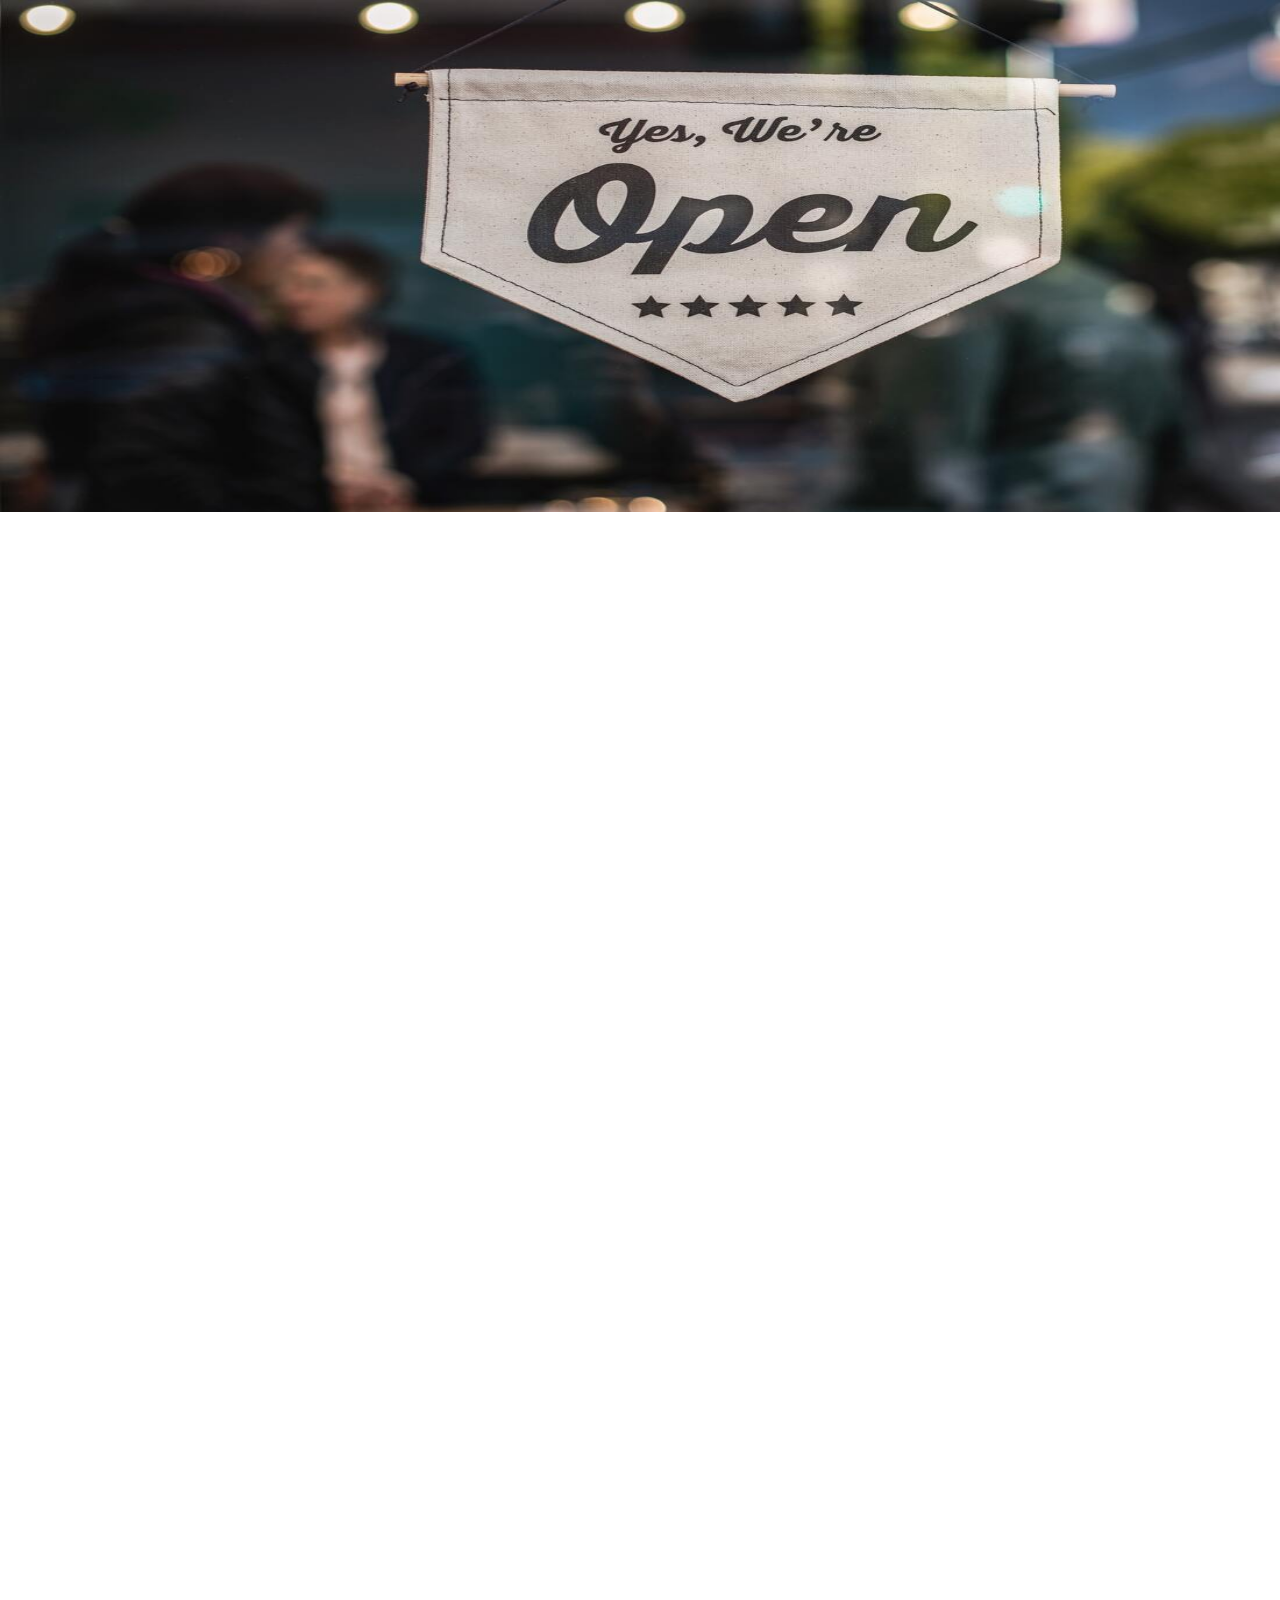
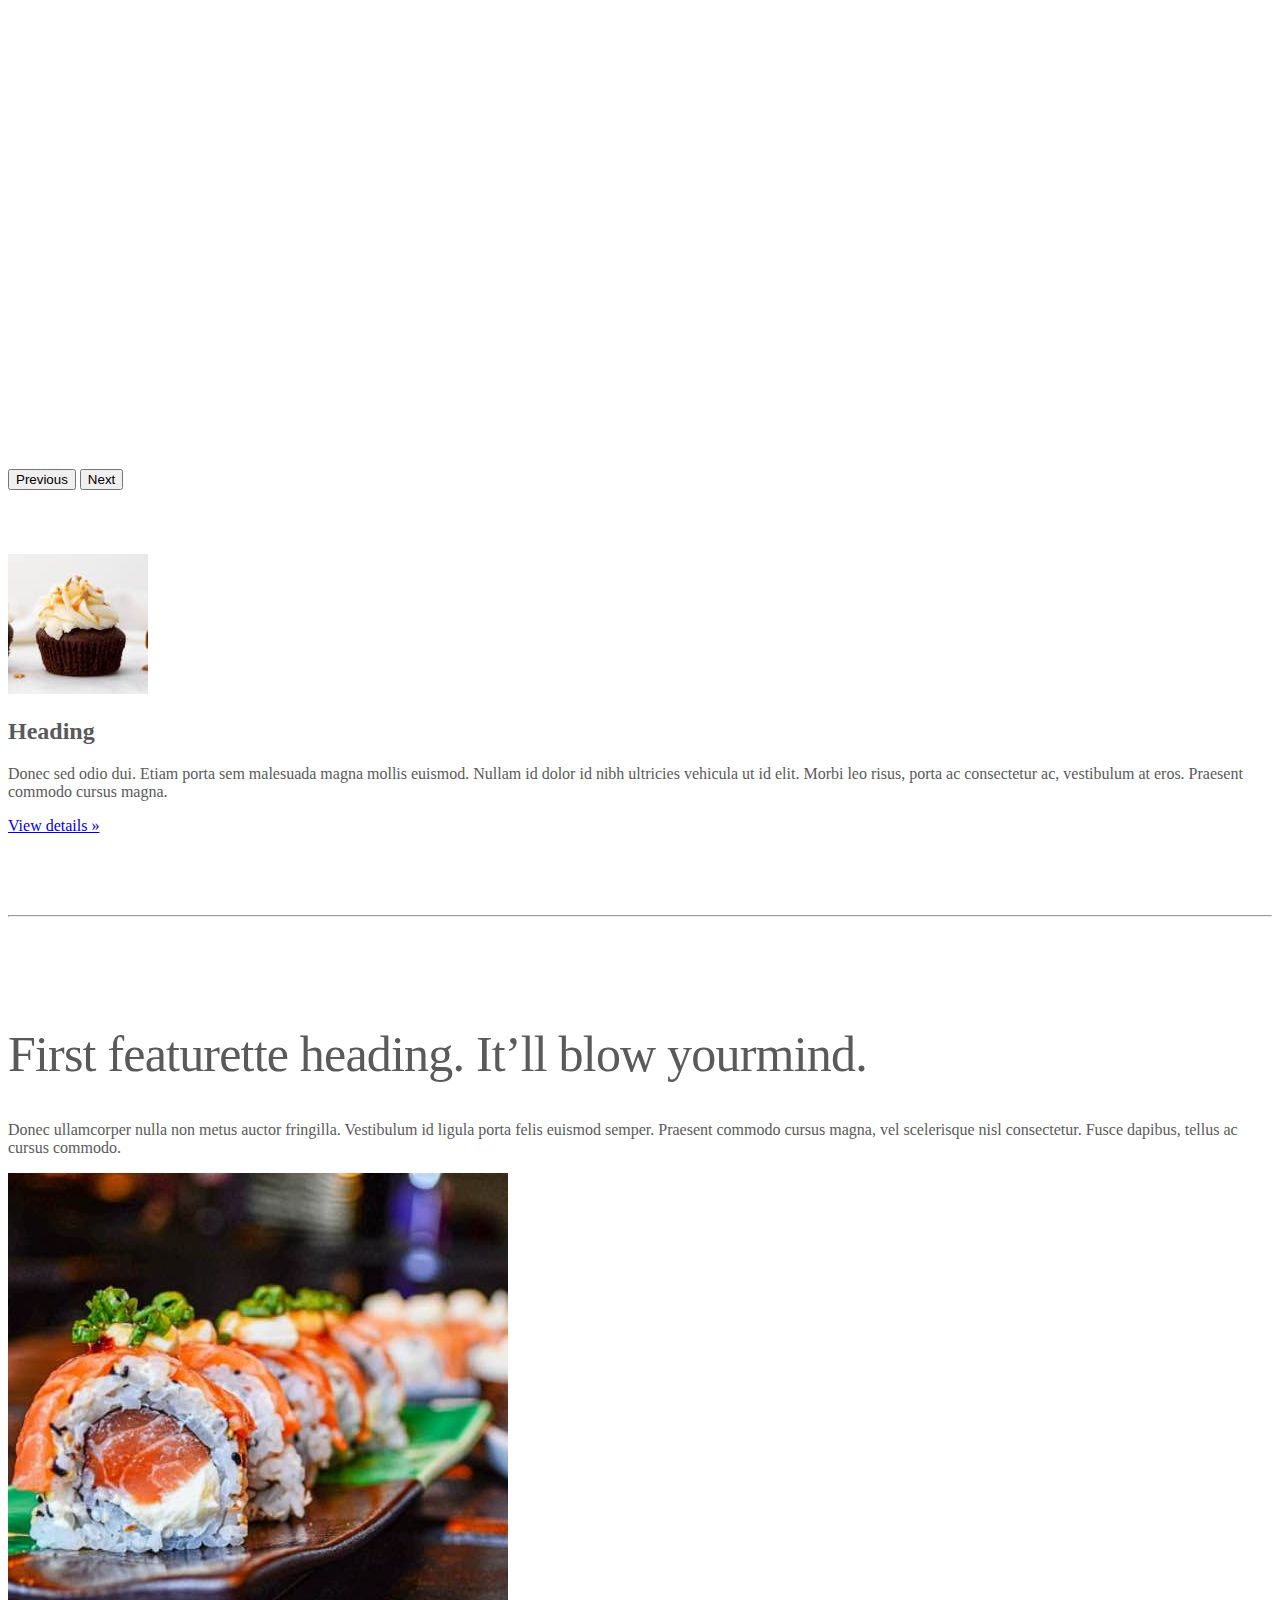
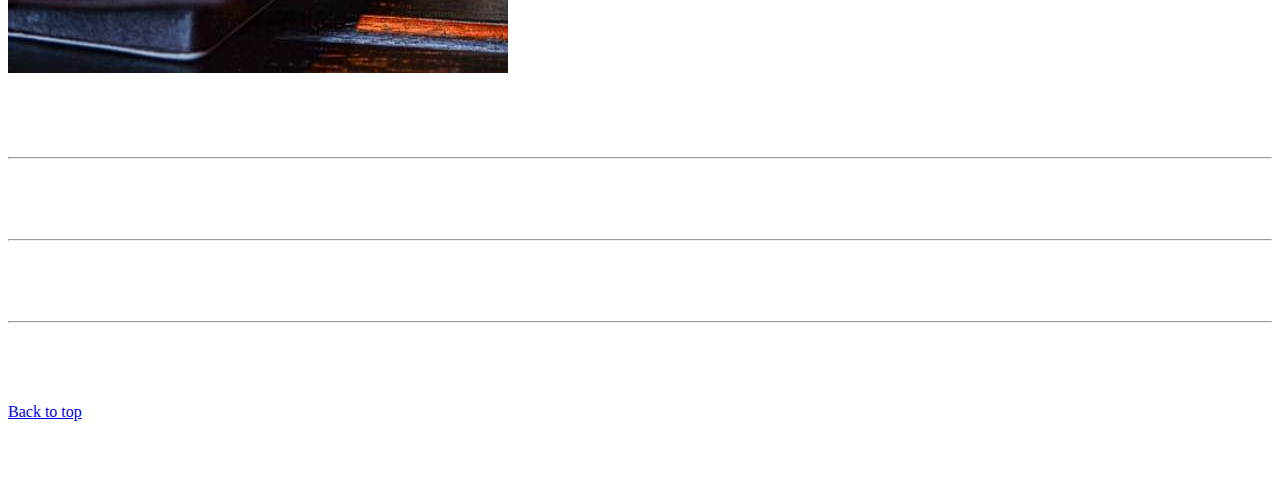
==== kadai_003/index_for_student.html @ e1042e6d "Add files via upload" ====
<!doctype html>
<html lang="en">
  <head>
    <meta charset="utf-8">
    <meta name="viewport" content="width=device-width, initial-scale=1">
    <meta name="description" content="">
    <meta name="author" content="Mark Otto, Jacob Thornton, and Bootstrap contributors">
    <meta name="generator" content="Hugo 0.79.0">
    <title>Carousel Template · Bootstrap v5.0</title>
    <link rel="canonical" href="https://getbootstrap.com/docs/5.0/examples/carousel/">
    <!-- ************************************************ bootstrap.min.cssの読み込み -->
    <link href="https://cdn.jsdelivr.net/npm/bootstrap@5.0.0-beta1/dist/css/bootstrap.min.css" rel="stylesheet" integrity="sha384-giJF6kkoqNQ00vy+HMDP7azOuL0xtbfIcaT9wjKHr8RbDVddVHyTfAAsrekwKmP1" crossorigin="anonymous">
    <!-- ************************************************ carousel.cssの読み込み -->
    <link href="carousel.css" rel="stylesheet">
    <!-- ************************************************ bootstrap.bundle.min.jsの読み込み -->
    <script src="https://cdn.jsdelivr.net/npm/bootstrap@5.0.0-beta1/dist/js/bootstrap.bundle.min.js" integrity="sha384-ygbV9kiqUc6oa4msXn9868pTtWMgiQaeYH7/t7LECLbyPA2x65Kgf80OJFdroafW" crossorigin="anonymous" defer></script>
  </head>
  <body>
    <main>
      <!-- ************************************************ カールセル開始 -->
      <!-- <div id="myCarousel" class="carousel slide" data-bs-ride="carousel"> -->
        <div id="myCarousel" class="carousel slide carousel-fade" data-bs-ride="carousel">
        <!-- <div class="carousel-inner"> -->
          <div class="carousel-inner">
          <!-- <div class="carousel-item active"> -->
            <div class="carousel-item active">
            <img src="img/top_1.jpg" alt="サンプル画像1">
            <div class="container">
              <!-- <div class="carousel-caption"> -->
                <div class="carousel-caption">
                <h1>Example headline.</h1>
                <p>Cras justo odio, dapibus ac facilisis in, egestas eget quam. Donec id elit non mi porta gravida at eget
                  metus. Nullam id dolor id nibh ultricies vehicula ut id elit.</p>
                <!-- <p><a class="btn btn-lg btn-primary" href="#" role="button">Sign up today</a></p> -->
                <p><a class="btn btn-lg btn-primary" href="#" role="button">Sign up today</a></p>
              </div>
            </div>
          </div>
          <div id="carouselExampleFade" class="carousel slide carousel-fade" data-bs-ride="carousel">
            <div class="carousel-inner">
              <div class="carousel-item active">
                <img src="..." class="d-block w-100" alt="...">
              </div>
              <div class="carousel-item">
                <img src="img/top_2.jpg" class="d-block w-100" alt="...">
              </div>
              <div class="carousel-item">
                <img src="img/top_3.jpg" class="d-block w-100" alt="...">
              </div>
            </div>
            <button class="carousel-control-prev" type="button" data-bs-target="#carouselExampleFade" data-bs-slide="prev">
              <span class="carousel-control-prev-icon" aria-hidden="true"></span>
              <span class="visually-hidden">Previous</span>
            </button>
            <button class="carousel-control-next" type="button" data-bs-target="#carouselExampleFade" data-bs-slide="next">
              <span class="carousel-control-next-icon" aria-hidden="true"></span>
              <span class="visually-hidden">Next</span>
            </button>
          </div>
        </div>
      </div>
      <!-- ************************************************ カールセル終了 -->
      <!-- <div class="container marketing"> -->
      <div class="">
        <!-- <div class="row"> -->
        <div class="">
          <!-- <div class="col-lg-4"> -->
          <div class="">
            <img src="img/cake.jpg" class="rounded-circle" alt="サンプル画像2">
            <h2>Heading</h2>
            <p>Donec sed odio dui. Etiam porta sem malesuada magna mollis euismod. Nullam id dolor id nibh ultricies
              vehicula ut id elit. Morbi leo risus, porta ac consectetur ac, vestibulum at eros. Praesent commodo cursus
              magna.</p>
            <!-- <p><a class="btn btn-secondary" href="#" role="button">View details &raquo;</a></p> -->
            <p><a class="" href="#" role="button">View details &raquo;</a></p>
          </div>
        </div>
        <hr class="featurette-divider">
        <!-- <div class="row"> -->
        <div class="">
          <!-- <div class="col-md-7"> -->
          <div class="">
            <!-- <h2 class="featurette-heading">First featurette heading. <span class="text-muted">It’ll blow yourmind.</span> -->
            <h2 class="featurette-heading">First featurette heading. <span class="">It’ll blow yourmind.</span></h2>
            <!-- <p class="lead">Donec ullamcorper nulla non metus auctor fringilla. Vestibulum id ligula porta felis
              euismod
              semper. Praesent commodo cursus magna, vel scelerisque nisl consectetur. Fusce dapibus, tellus ac cursus
              commodo.</p> -->
            <p class="">
              Donec ullamcorper nulla non metus auctor fringilla. Vestibulum id ligula porta felis
              euismod
              semper. Praesent commodo cursus magna, vel scelerisque nisl consectetur. Fusce dapibus, tellus ac cursus
              commodo.
            </p>
          </div>
          <!-- <div class="col-md-5"> -->
          <div class="">
            <!-- <img src="img/sushi.jpg" class="img-fluid" alt=""> -->
            <img src="img/sushi.jpg" class="" alt="サンプル画像3">
          </div>
        </div>
        <hr class="featurette-divider">
        <!-- ここにもう一つ左右を反転させたものを作ります。 -->
        <hr class="featurette-divider">
        <!-- ここにもう一つ左右を反転させたものを作ります。 -->
        <hr class="featurette-divider">
        <footer class="container">
          <!-- <p class="float-end"><a href="#">Back to top</a></p> -->
          <p class=""><a href="#">Back to top</a></p>
        </footer>
      </div>
    </main>
  </body>

</html>
---- kadai_003/carousel.css ----
/* ----------------------------------------------- 全体の文字色修正と下部の余白の調整 */
body {
  /* padding-top: 3rem; */
  padding-bottom: 3rem;
  color: #5a5a5a;
}

/* ----------------------------------------------- カルーセルのカスタマイズ */
.carousel {
  margin-bottom: 4rem;
}

.carousel-caption {
  bottom: 3rem;
  z-index: 10;
}

.carousel-item {
  height: 32rem;
}

.carousel-item > img {
  position: absolute;
  top: 0;
  left: 0;
  min-width: 100%;
  height: 32rem;
}

/* ----------------------------------------------- マーケティングコンテンツ */
.marketing .col-lg-4 {
  margin-bottom: 1.5rem;
  text-align: center;
}

.marketing h2 {
  font-weight: 400;
}

/* rtl:begin:ignore */
.marketing .col-lg-4 p {
  margin-right: .75rem;
  margin-left: .75rem;
}

/* rtl:end:ignore */

/* ----------------------------------------------- フィーチャーレット */
.featurette-divider {
  margin: 5rem 0;
  /* Space out the Bootstrap <hr> more */
}

.featurette-heading {
  font-weight: 300;
  line-height: 1;
  /* rtl:remove */
  letter-spacing: -.05rem;
}

/* ----------------------------------------------- レスポンシブデザイン */
@media (min-width: 40em) {
  .carousel-caption p {
    margin-bottom: 1.25rem;
    font-size: 1.25rem;
    line-height: 1.4;
  }

  .featurette-heading {
    font-size: 50px;
  }
}

@media (min-width: 62em) {
  .featurette-heading {
    margin-top: 7rem;
  }
}
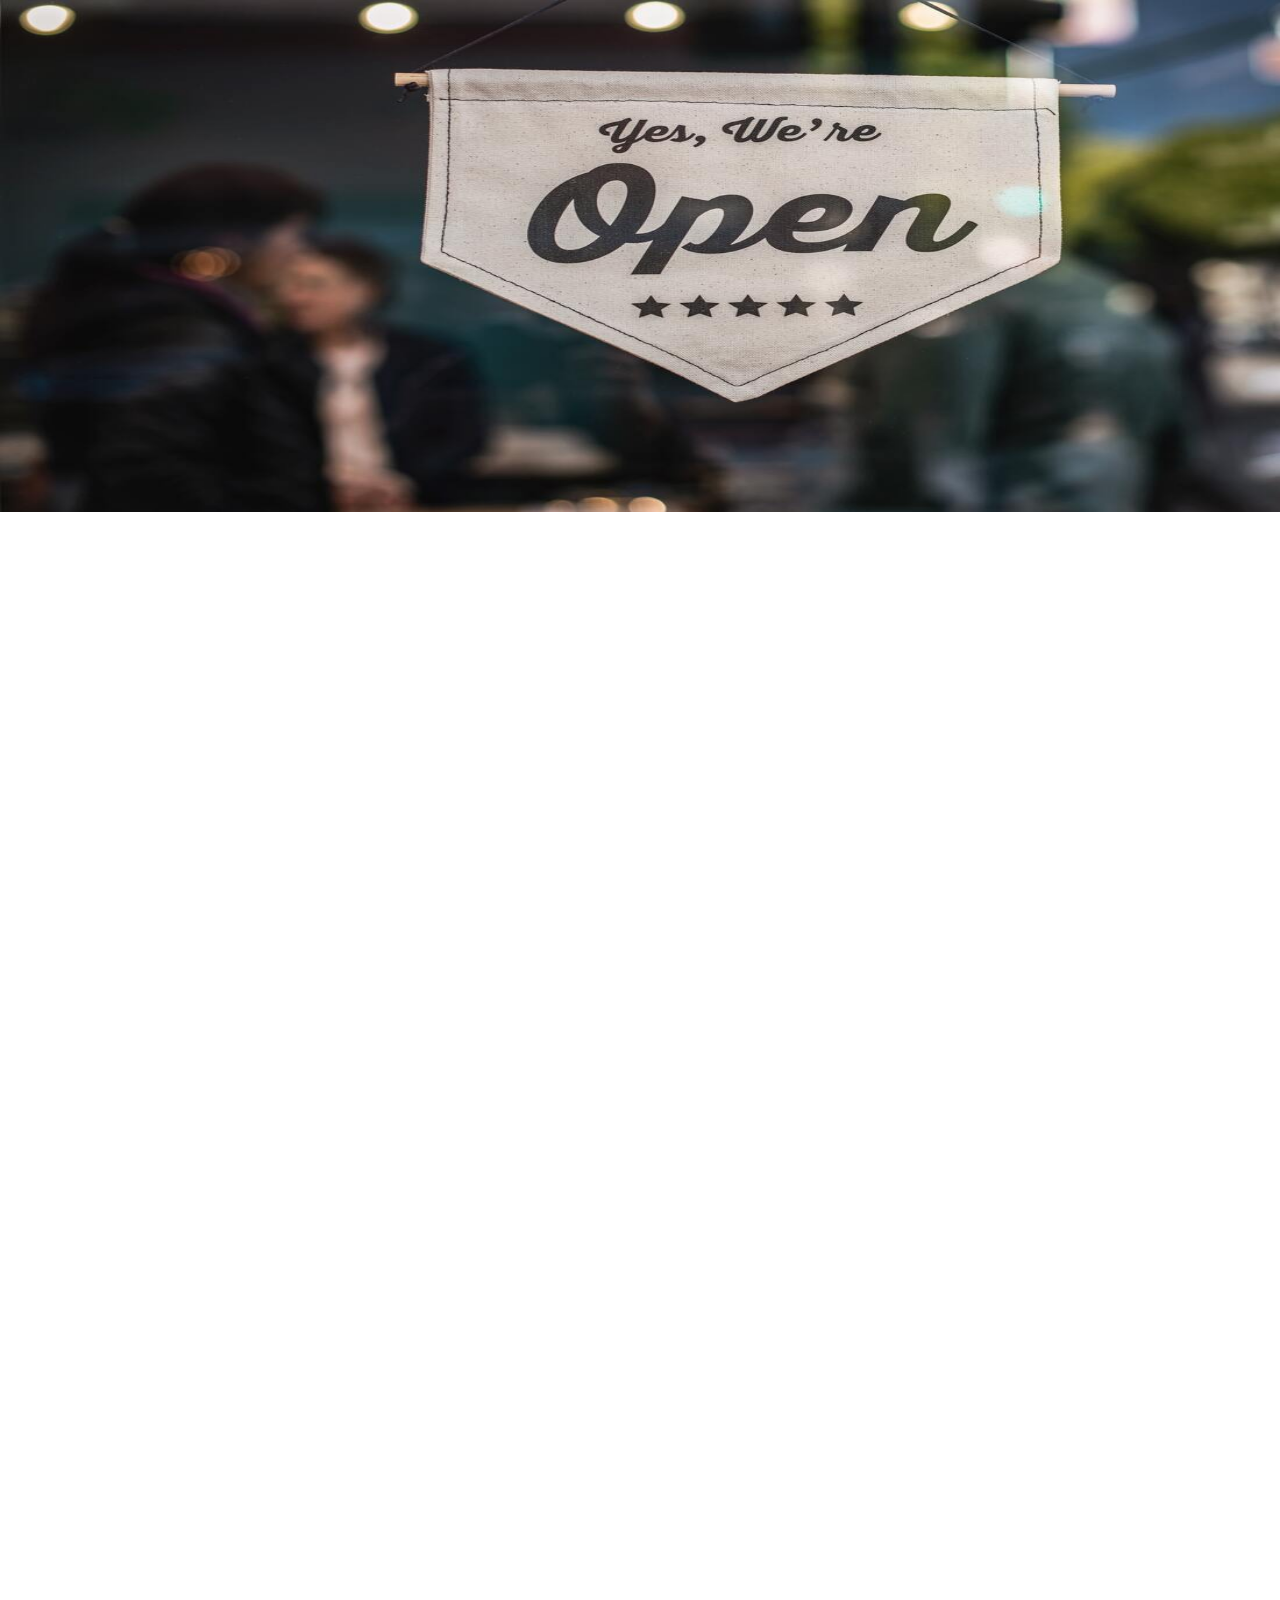
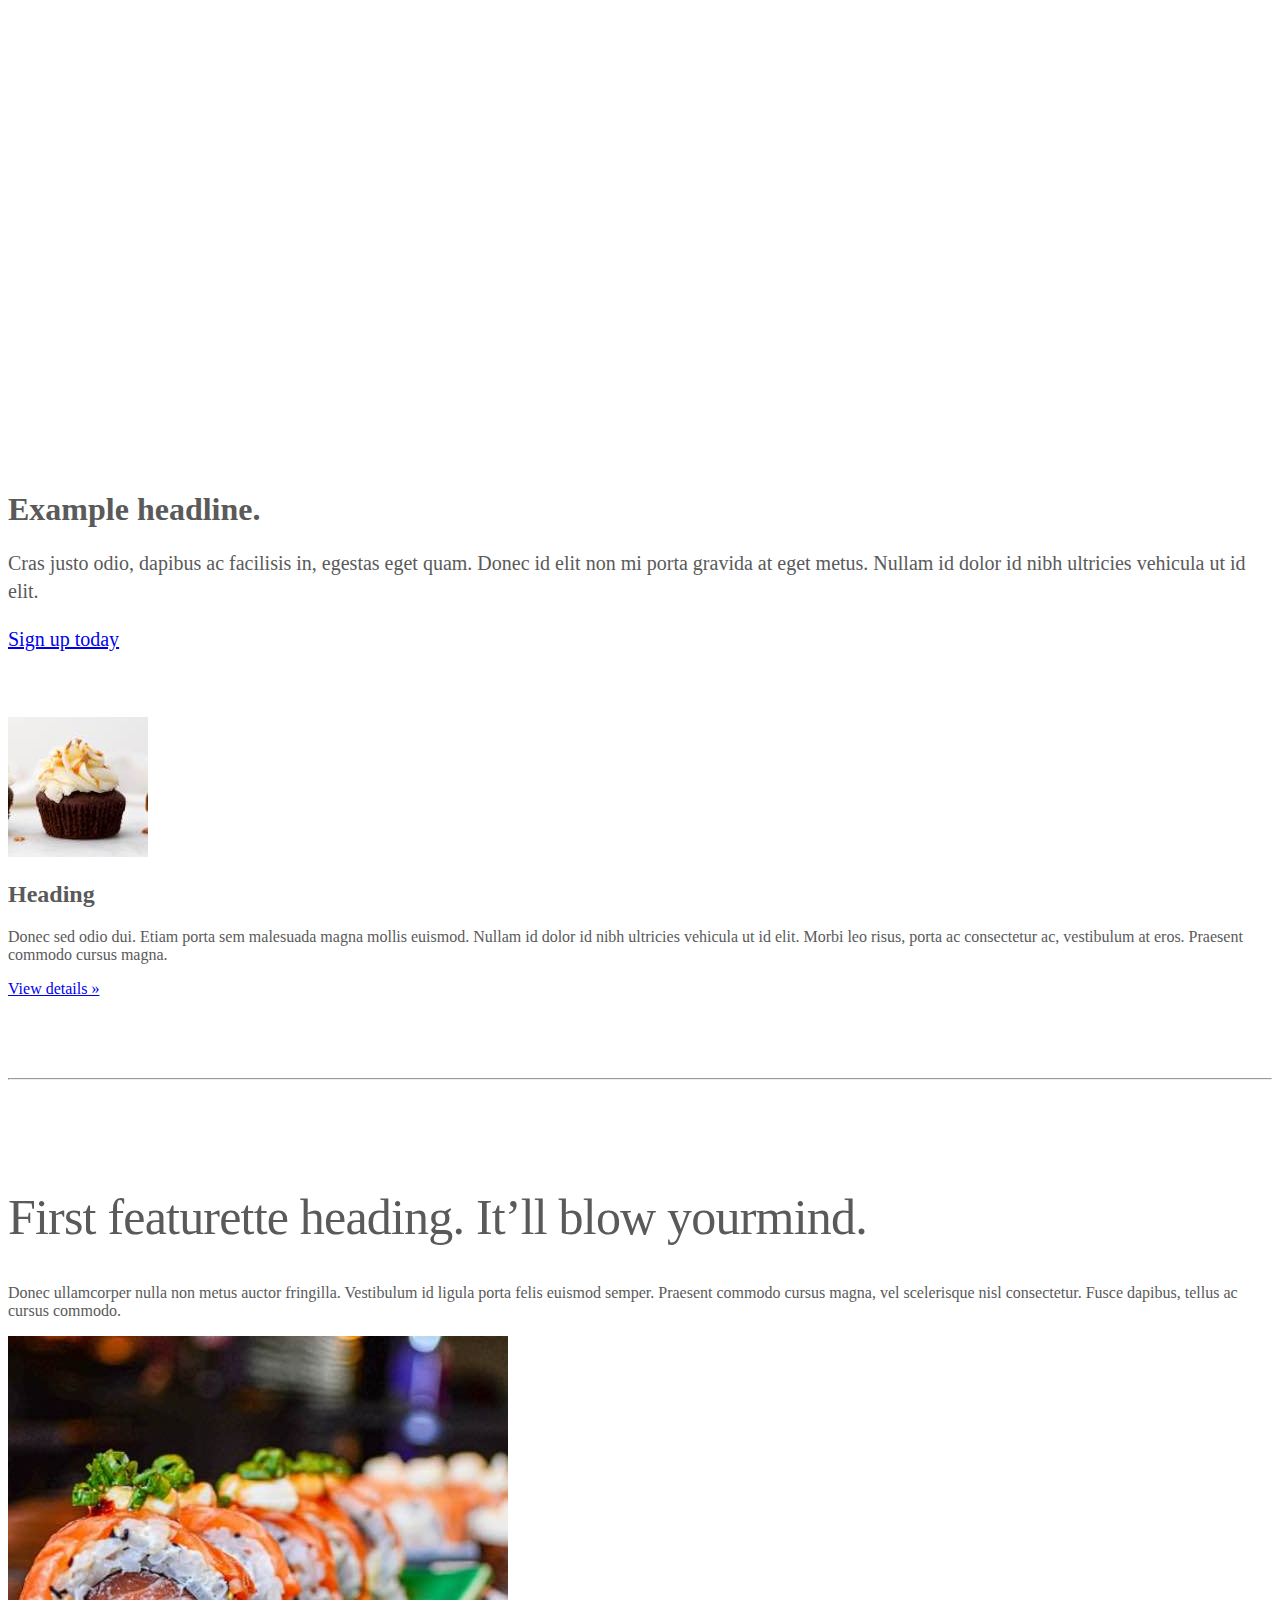
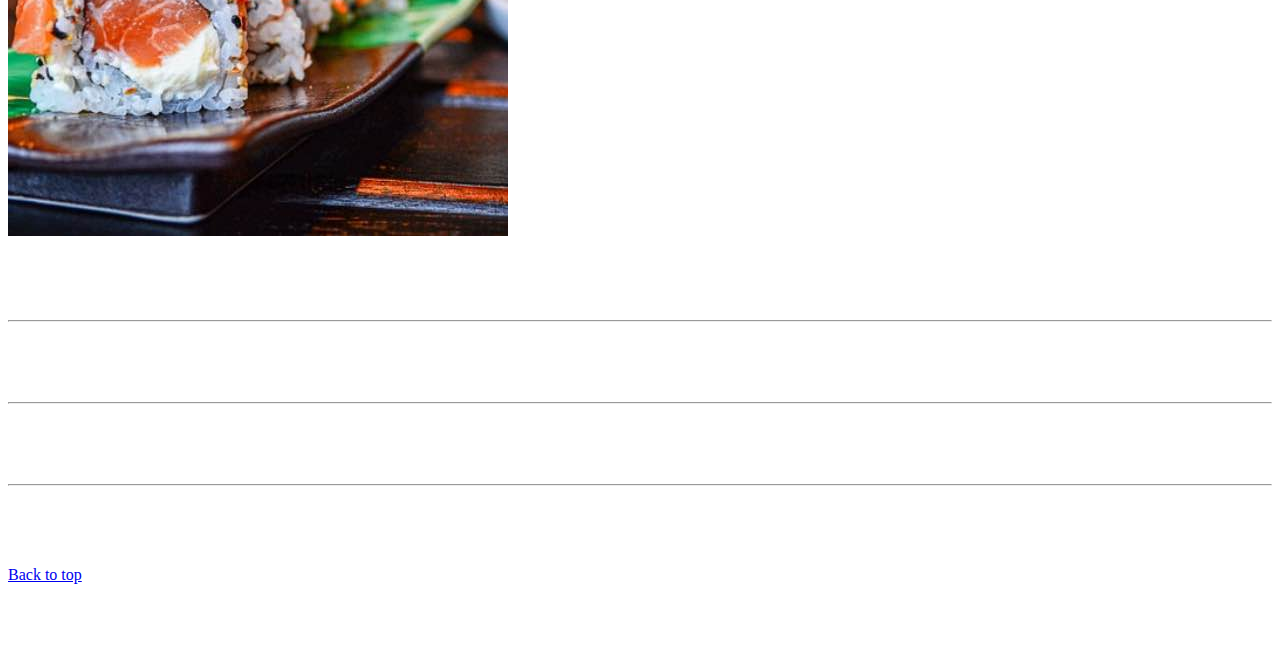
==== commit 355cc07c: "Add files via upload" ====
--- a/kadai_003/index_for_student.html
+++ b/kadai_003/index_for_student.html
@@ -19,11 +19,11 @@
     <main>
       <!-- ************************************************ カールセル開始 -->
       <!-- <div id="myCarousel" class="carousel slide" data-bs-ride="carousel"> -->
-        <div id="myCarousel" class="carousel slide carousel-fade" data-bs-ride="carousel">
+        <div id="myCarousel" class="carousel-slide carousel-fade">
         <!-- <div class="carousel-inner"> -->
           <div class="carousel-inner">
           <!-- <div class="carousel-item active"> -->
-            <div class="carousel-item active">
+            <div class="carousel-item">
             <img src="img/top_1.jpg" alt="サンプル画像1">
             <div class="container">
               <!-- <div class="carousel-caption"> -->
@@ -39,7 +39,7 @@
           <div id="carouselExampleFade" class="carousel slide carousel-fade" data-bs-ride="carousel">
             <div class="carousel-inner">
               <div class="carousel-item active">
-                <img src="..." class="d-block w-100" alt="...">
+                <img src="img/top_1.jpg" class="d-block w-100" alt="...">
               </div>
               <div class="carousel-item">
                 <img src="img/top_2.jpg" class="d-block w-100" alt="...">
@@ -47,15 +47,17 @@
               <div class="carousel-item">
                 <img src="img/top_3.jpg" class="d-block w-100" alt="...">
               </div>
+              <div class="container">
+                <!-- <div class="carousel-caption"> -->
+                  <div class="carousel-caption">
+                  <h1>Example headline.</h1>
+                  <p>Cras justo odio, dapibus ac facilisis in, egestas eget quam. Donec id elit non mi porta gravida at eget
+                    metus. Nullam id dolor id nibh ultricies vehicula ut id elit.</p>
+                  <!-- <p><a class="btn btn-lg btn-primary" href="#" role="button">Sign up today</a></p> -->
+                  <p><a class="btn btn-lg btn-primary" href="#" role="button">Sign up today</a></p>
+                </div>
+              </div>
             </div>
-            <button class="carousel-control-prev" type="button" data-bs-target="#carouselExampleFade" data-bs-slide="prev">
-              <span class="carousel-control-prev-icon" aria-hidden="true"></span>
-              <span class="visually-hidden">Previous</span>
-            </button>
-            <button class="carousel-control-next" type="button" data-bs-target="#carouselExampleFade" data-bs-slide="next">
-              <span class="carousel-control-next-icon" aria-hidden="true"></span>
-              <span class="visually-hidden">Next</span>
-            </button>
           </div>
         </div>
       </div>
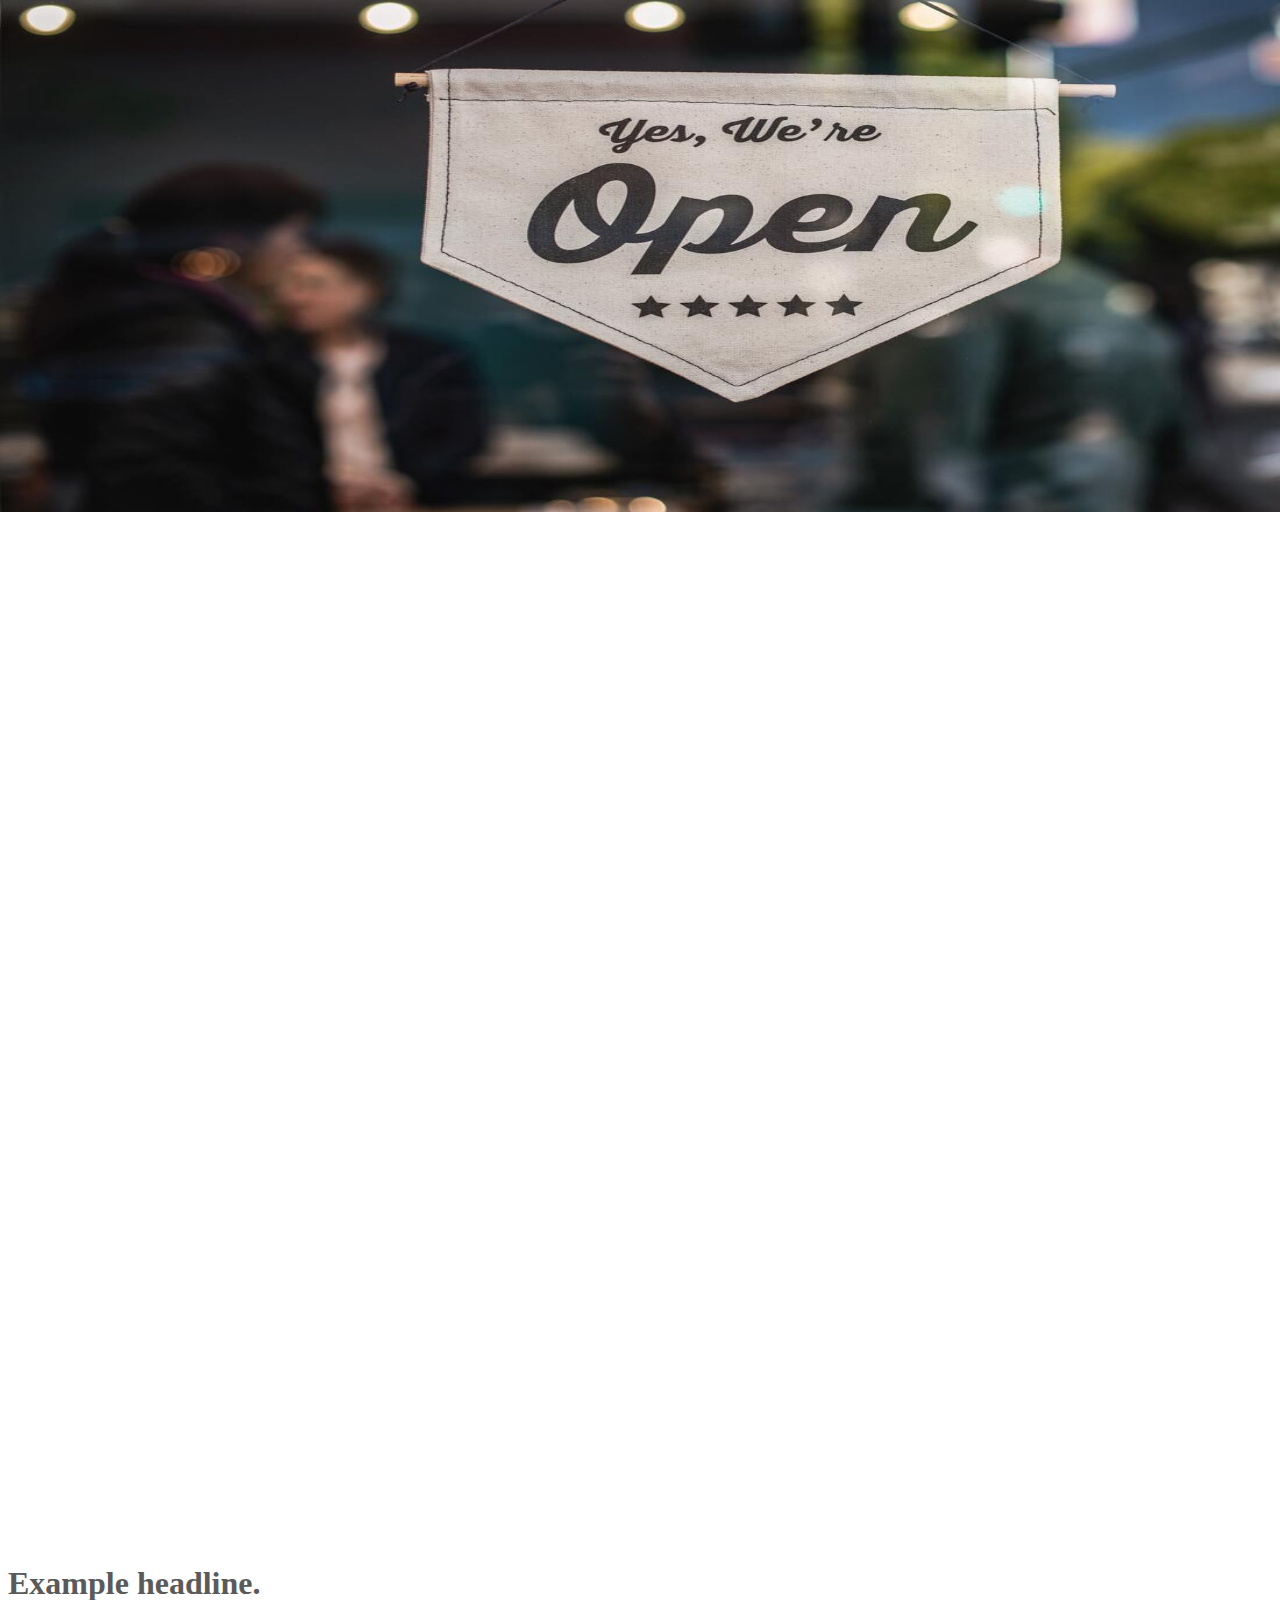
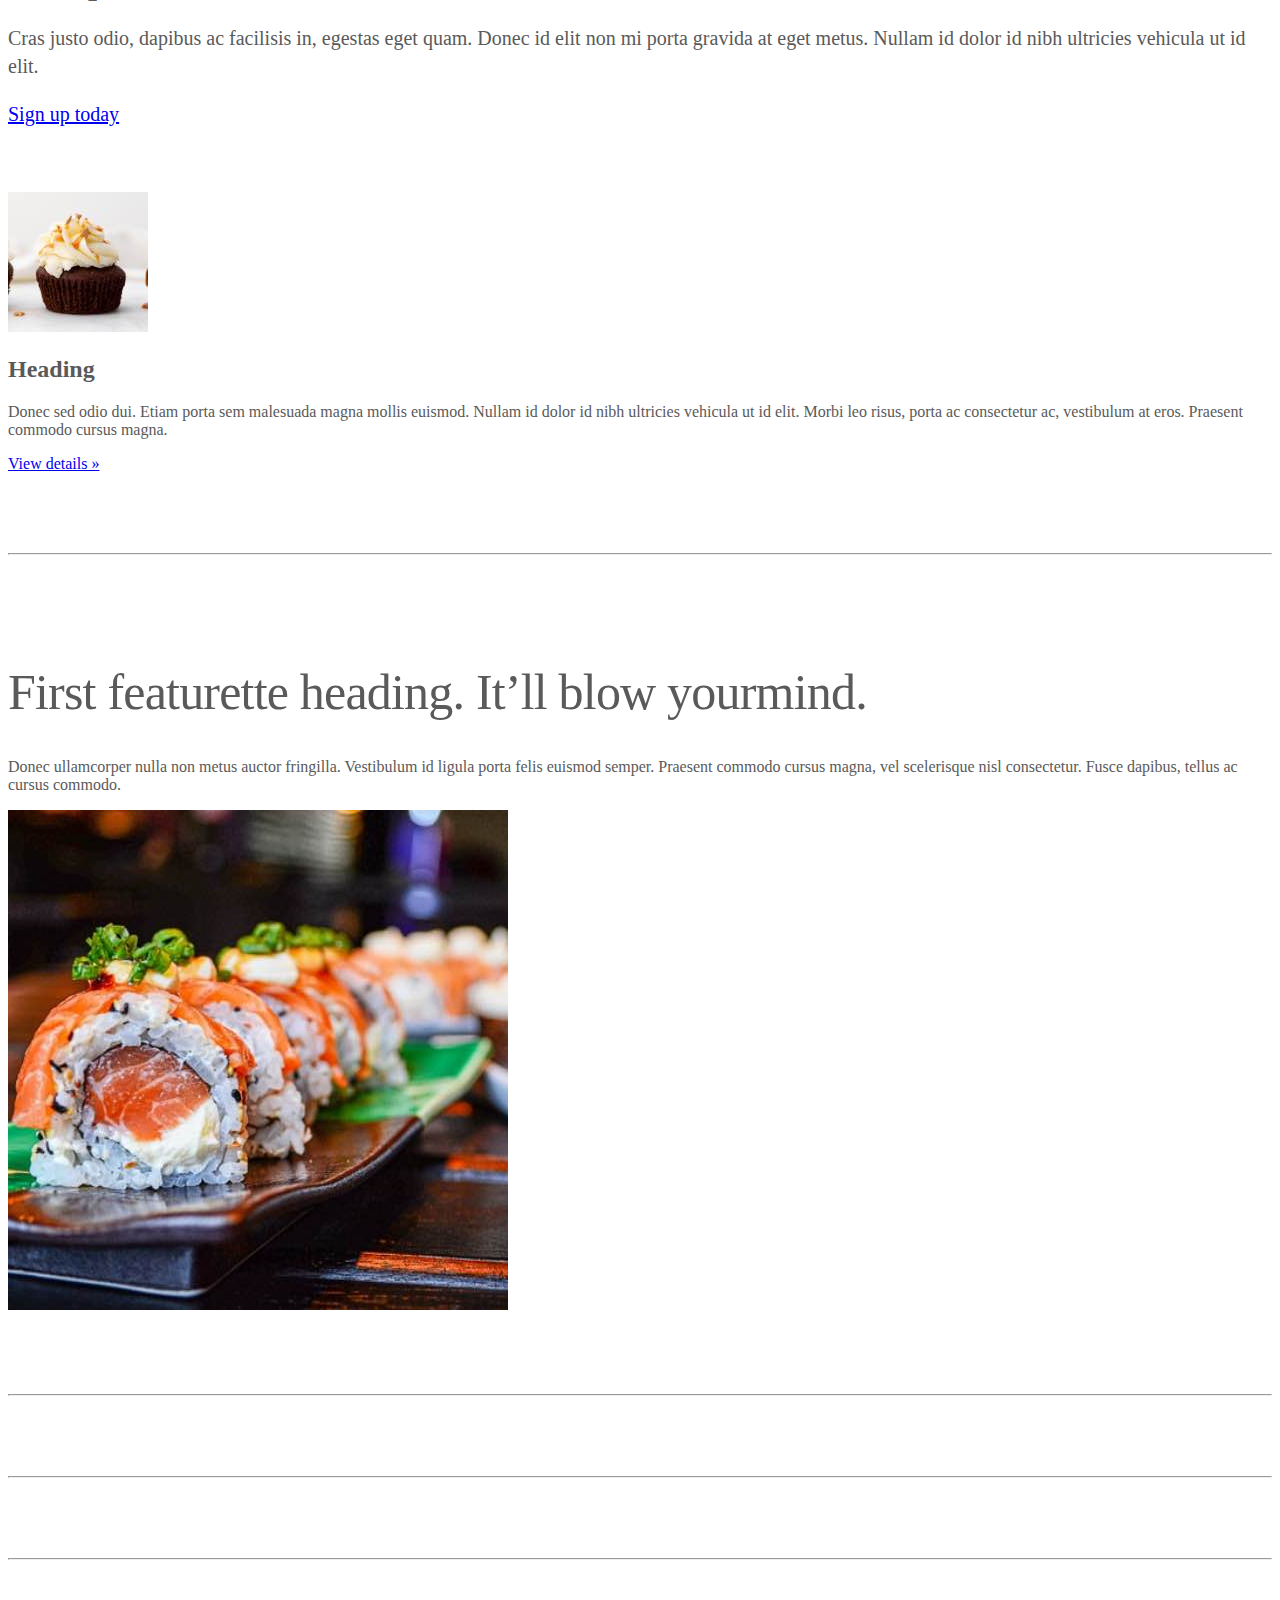
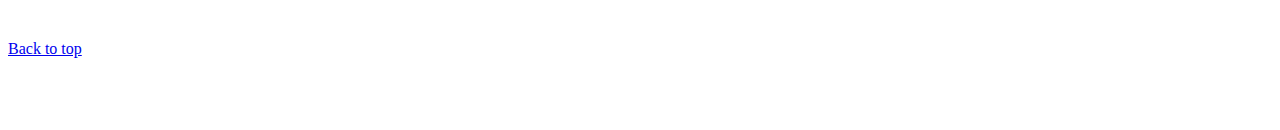
==== commit 5452c0a4: "Add files via upload" ====
--- a/kadai_003/index_for_student.html
+++ b/kadai_003/index_for_student.html
@@ -18,36 +18,18 @@
   <body>
     <main>
       <!-- ************************************************ カールセル開始 -->
-      <!-- <div id="myCarousel" class="carousel slide" data-bs-ride="carousel"> -->
-        <div id="myCarousel" class="carousel-slide carousel-fade">
-        <!-- <div class="carousel-inner"> -->
-          <div class="carousel-inner">
-          <!-- <div class="carousel-item active"> -->
-            <div class="carousel-item">
-            <img src="img/top_1.jpg" alt="サンプル画像1">
+      <div id="carouselExample" class="carousel slide carousel-fade" data-bs-ride="carousel">
+        <div class="carousel-inner">
+          <div class="carousel-item active">
+            <img src="img/top_1.jpg" class="d-block w-100" alt="...">
+          </div>
+          <div class="carousel-item">
+            <img src="img/top_2.jpg" class="d-block w-100" alt="...">
+          </div>
+          <div class="carousel-item">
+            <img src="img/top_3.jpg" class="d-block w-100" alt="...">
+          </div>
             <div class="container">
-              <!-- <div class="carousel-caption"> -->
-                <div class="carousel-caption">
-                <h1>Example headline.</h1>
-                <p>Cras justo odio, dapibus ac facilisis in, egestas eget quam. Donec id elit non mi porta gravida at eget
-                  metus. Nullam id dolor id nibh ultricies vehicula ut id elit.</p>
-                <!-- <p><a class="btn btn-lg btn-primary" href="#" role="button">Sign up today</a></p> -->
-                <p><a class="btn btn-lg btn-primary" href="#" role="button">Sign up today</a></p>
-              </div>
-            </div>
-          </div>
-          <div id="carouselExampleFade" class="carousel slide carousel-fade" data-bs-ride="carousel">
-            <div class="carousel-inner">
-              <div class="carousel-item active">
-                <img src="img/top_1.jpg" class="d-block w-100" alt="...">
-              </div>
-              <div class="carousel-item">
-                <img src="img/top_2.jpg" class="d-block w-100" alt="...">
-              </div>
-              <div class="carousel-item">
-                <img src="img/top_3.jpg" class="d-block w-100" alt="...">
-              </div>
-              <div class="container">
                 <!-- <div class="carousel-caption"> -->
                   <div class="carousel-caption">
                   <h1>Example headline.</h1>
@@ -59,7 +41,6 @@
               </div>
             </div>
           </div>
-        </div>
       </div>
       <!-- ************************************************ カールセル終了 -->
       <!-- <div class="container marketing"> -->
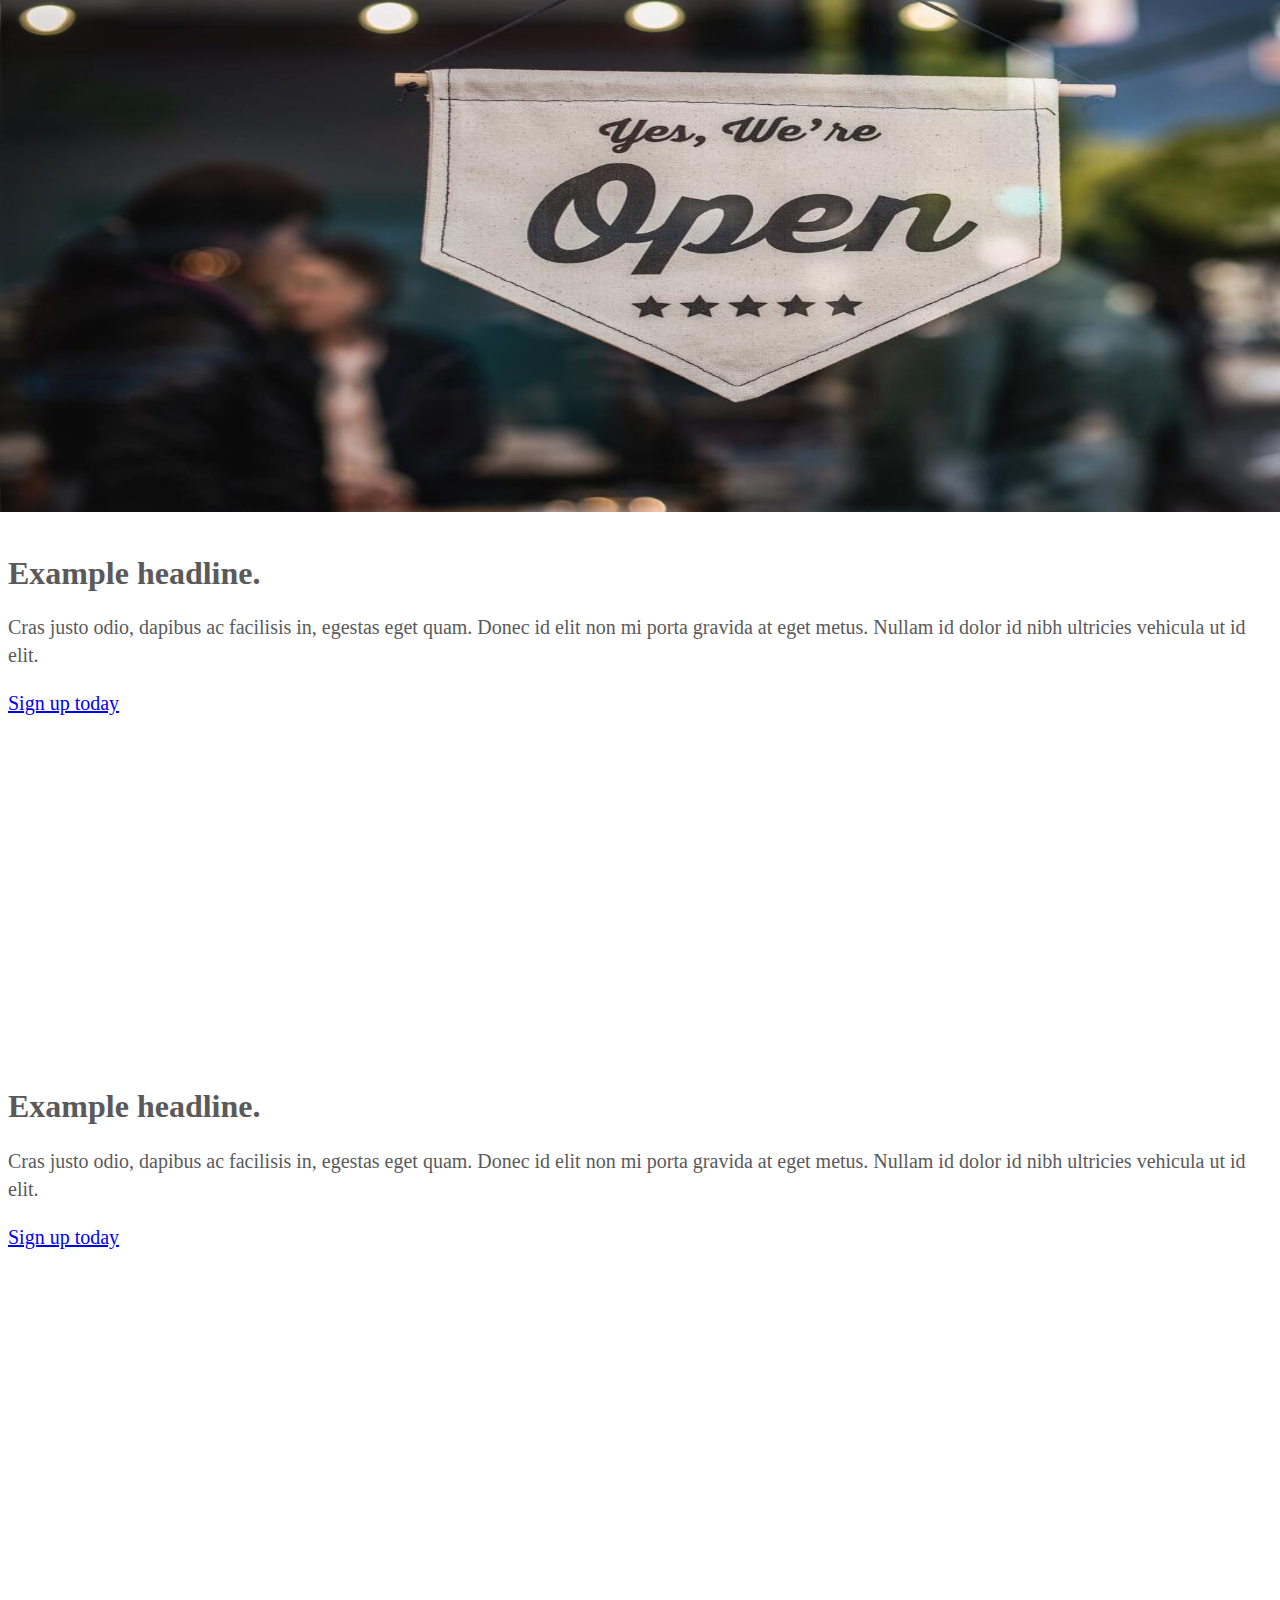
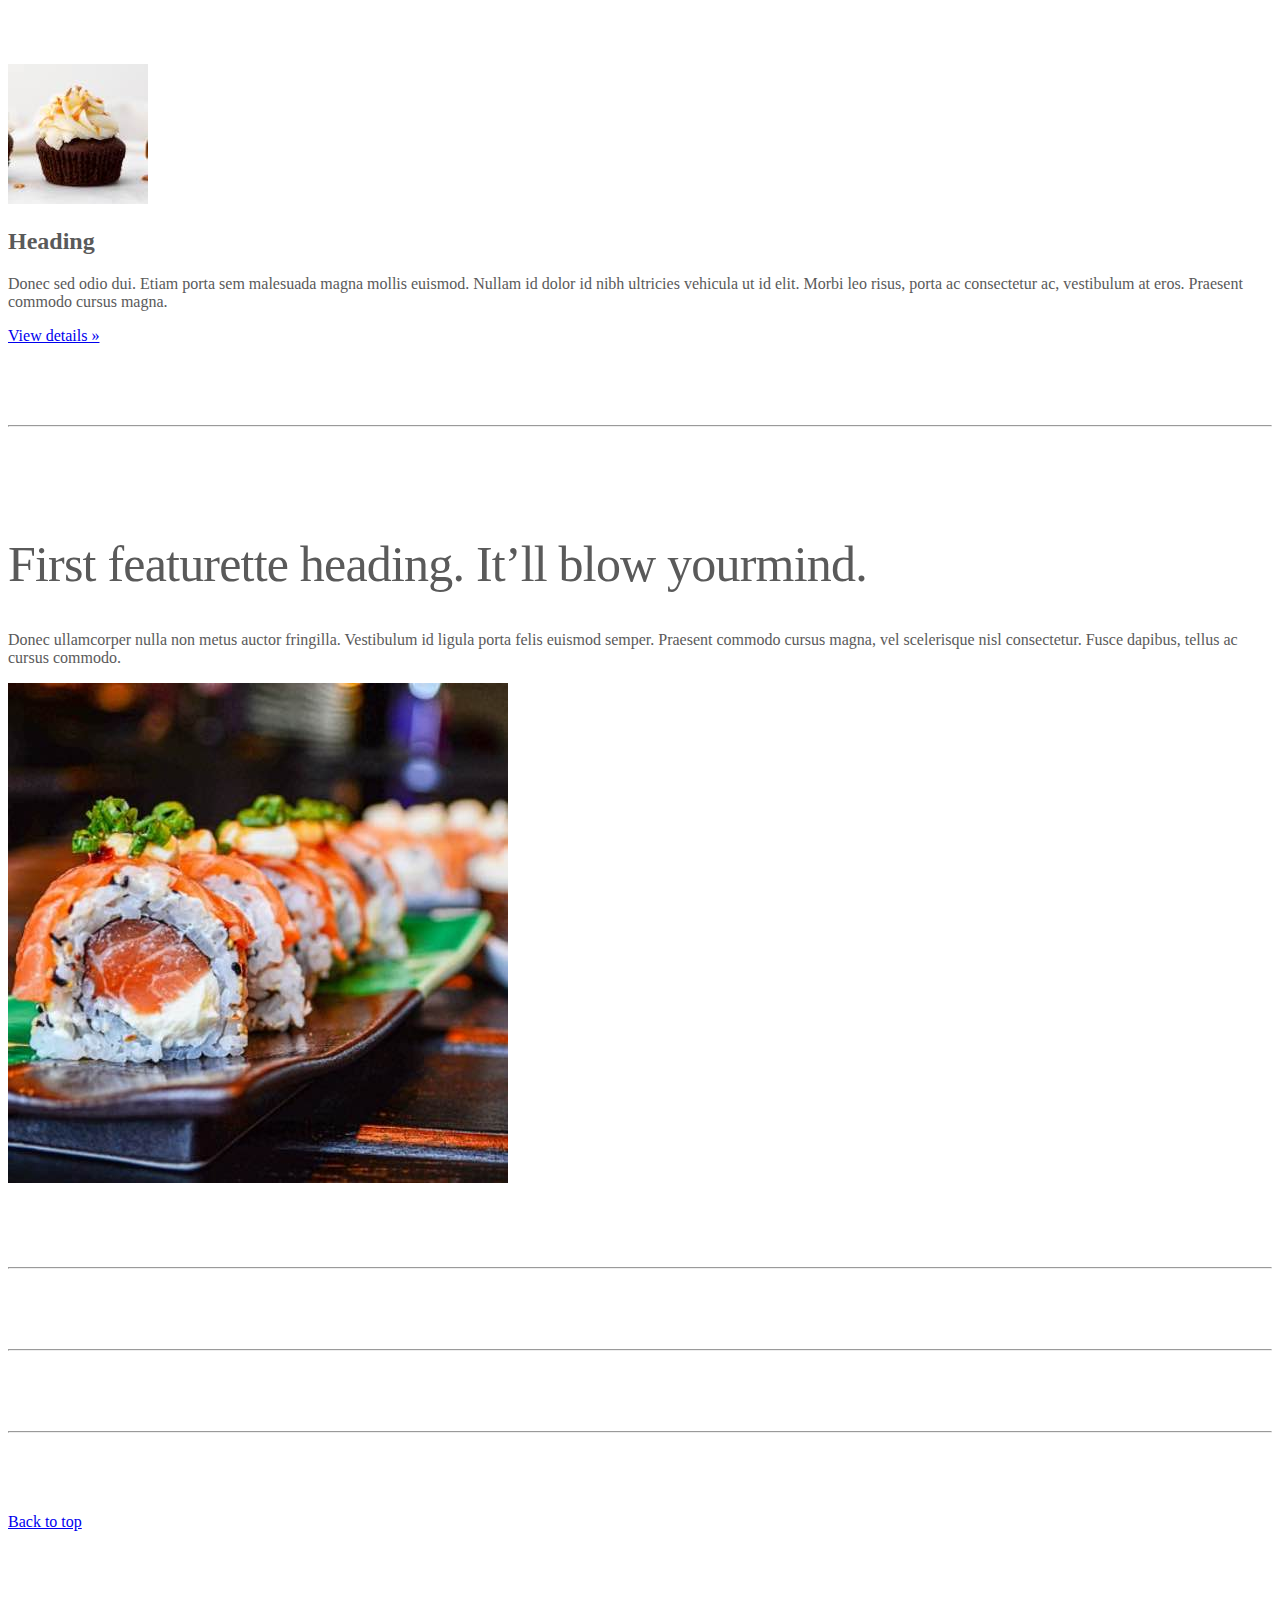
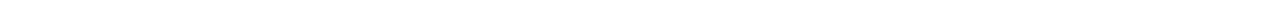
==== commit 18392fd9: "Add files via upload" ====
--- a/kadai_003/index_for_student.html
+++ b/kadai_003/index_for_student.html
@@ -20,27 +20,46 @@
       <!-- ************************************************ カールセル開始 -->
       <div id="carouselExample" class="carousel slide carousel-fade" data-bs-ride="carousel">
         <div class="carousel-inner">
-          <div class="carousel-item active">
+          <div class="carousel-item active" data-bs-interval="3000">
             <img src="img/top_1.jpg" class="d-block w-100" alt="...">
-          </div>
-          <div class="carousel-item">
-            <img src="img/top_2.jpg" class="d-block w-100" alt="...">
-          </div>
-          <div class="carousel-item">
-            <img src="img/top_3.jpg" class="d-block w-100" alt="...">
-          </div>
             <div class="container">
-                <!-- <div class="carousel-caption"> -->
-                  <div class="carousel-caption">
-                  <h1>Example headline.</h1>
-                  <p>Cras justo odio, dapibus ac facilisis in, egestas eget quam. Donec id elit non mi porta gravida at eget
-                    metus. Nullam id dolor id nibh ultricies vehicula ut id elit.</p>
-                  <!-- <p><a class="btn btn-lg btn-primary" href="#" role="button">Sign up today</a></p> -->
-                  <p><a class="btn btn-lg btn-primary" href="#" role="button">Sign up today</a></p>
-                </div>
+              <!-- <div class="carousel-caption"> -->
+                <div class="carousel-caption">
+                <h1>Example headline.</h1>
+                <p>Cras justo odio, dapibus ac facilisis in, egestas eget quam. Donec id elit non mi porta gravida at eget
+                  metus. Nullam id dolor id nibh ultricies vehicula ut id elit.</p>
+                <!-- <p><a class="btn btn-lg btn-primary" href="#" role="button">Sign up today</a></p> -->
+                <p><a class="btn btn-lg btn-primary" href="#" role="button">Sign up today</a></p>
               </div>
             </div>
           </div>
+          <div class="carousel-item" data-bs-interval="3000">
+            <img src="img/top_2.jpg" class="d-block w-100" alt="...">
+            <div class="container">
+              <!-- <div class="carousel-caption"> -->
+                <div class="carousel-caption">
+                <h1>Example headline.</h1>
+                <p>Cras justo odio, dapibus ac facilisis in, egestas eget quam. Donec id elit non mi porta gravida at eget
+                  metus. Nullam id dolor id nibh ultricies vehicula ut id elit.</p>
+                <!-- <p><a class="btn btn-lg btn-primary" href="#" role="button">Sign up today</a></p> -->
+                <p><a class="btn btn-lg btn-primary" href="#" role="button">Sign up today</a></p>
+              </div>
+            </div>
+          </div>
+          <div class="carousel-item" data-bs-interval="3000">
+            <img src="img/top_3.jpg" class="d-block w-100" alt="...">
+            <div class="container">
+              <!-- <div class="carousel-caption"> -->
+                <div class="carousel-caption">
+                <h1>Example headline.</h1>
+                <p>Cras justo odio, dapibus ac facilisis in, egestas eget quam. Donec id elit non mi porta gravida at eget
+                  metus. Nullam id dolor id nibh ultricies vehicula ut id elit.</p>
+                <!-- <p><a class="btn btn-lg btn-primary" href="#" role="button">Sign up today</a></p> -->
+                <p><a class="btn btn-lg btn-primary" href="#" role="button">Sign up today</a></p>
+              </div>
+            </div>
+          </div>
+        </div>
       </div>
       <!-- ************************************************ カールセル終了 -->
       <!-- <div class="container marketing"> -->
